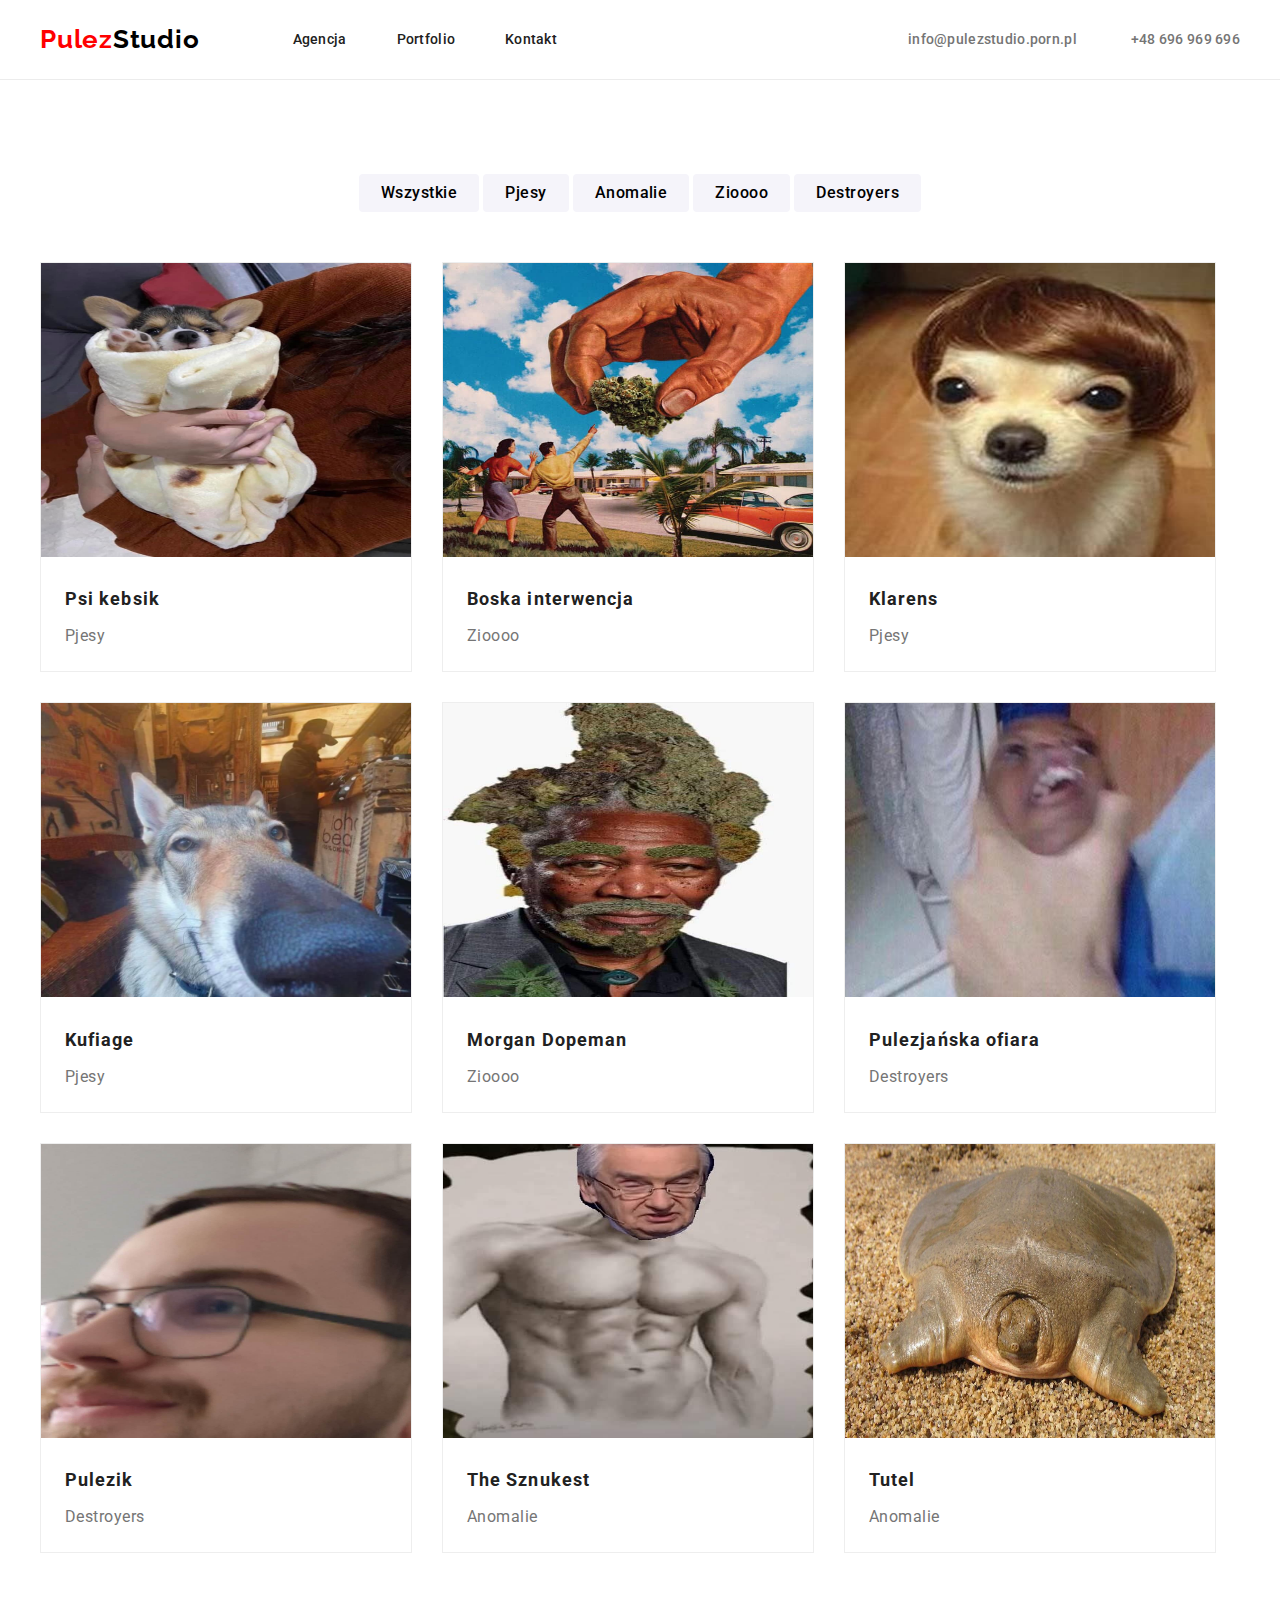
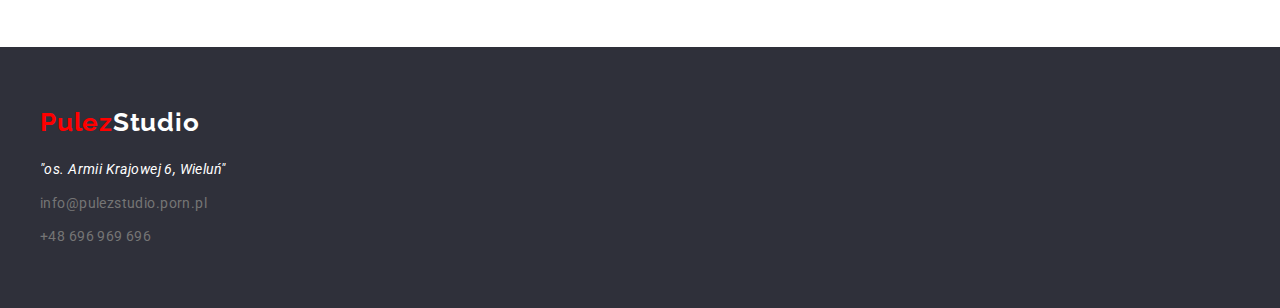
==== portfolio.html @ 6af552ae "previous hw copied" ====
<!DOCTYPE html>
<html lang="pl">
    <head>
        <meta charset="utf-8">
        <meta http-equiv="X-UA-Compatible" content="IE=edge">
        <meta name="viewport" content="width=device-width, initial-scale=1.0">
        <title>Portfolio</title>
        <link rel="stylesheet" href="https://cdnjs.cloudflare.com/ajax/libs/modern-normalize/2.0.0/modern-normalize.min.css">
        <link rel="stylesheet" href="./css/styles.css">
        <title>Studio</title>
        <link rel="preconnect" href="https://fonts.googleapis.com">
        <link rel="preconnect" href="https://fonts.gstatic.com" crossorigin>
        <link href="https://fonts.googleapis.com/css2?family=Raleway:wght@700&family=Roboto:wght@400;500;700;900&display=swap" rel="stylesheet">
    </head>
    <body>
        <header class="header">
            <div class="container container_header">
                <a class="logo_pulez" href="/">Pulez<span class="logo_studio">Studio</span></a>
            <nav class="header_nav">
                <ul>
                    <li class="header_li--horizontal header_nav--right-pad">
                        <a href="./index.html" class="link" >Agencja</a>
                    </li>
                    <li class="header_li--horizontal header_nav--right-pad">
                        <a href="./portfolio.html" class="link" >Portfolio</a>
                    </li>
                    <li class="header_li--horizontal">
                        <a href="/" class="link" >Kontakt</a>
                    </li>
                </ul>
            </nav>
                <ul>
                    <li class="header_li--horizontal header_contact--right-pad">
                        <a href="mailto:info@pulezstudio.porn.pl" class="contact">info@pulezstudio.porn.pl</a>
                    </li>
                    <li class="header_li--horizontal">
                        <a href="tel:+48696969696" class="contact">+48 696 969 696</a>
                    </li>
                </ul>
            </div>
        </header>
        <main>
            <section class="section portfolio-masterpieces">
                <div class="container container_portfolio">
                <ul class="portfolio_buttons">
                    <li class="buttons_li--horizontal">
                        <button type="button" class="button-filter">Wszystkie</button> 
                    </li>
                    <li class="buttons_li--horizontal">
                        <button type="button" class="button-filter">Pjesy</button>
                    </li>
                    <li class="buttons_li--horizontal">
                        <button type="button" class="button-filter">Anomalie</button>
                    </li>
                    <li class="buttons_li--horizontal">
                        <button type="button" class="button-filter">Zioooo</button>
                    </li>
                    <li class="buttons_li--horizontal">
                        <button type="button" class="button-filter">Destroyers</button>
                    </li>
                </ul>
                <ul class="container portfolio-grid">
                    <li class="portfolio_grid-card--li">
                        <figure class="portfolio_grid-card">
                            <img src="./images/kebs.jpg" alt="kebab dog" height="294" width="370">
                            <figcaption>
                                <h3>Psi kebsik</h3>
                                <p>Pjesy</p>
                            </figcaption>
                        </figure>
                    </li>
                    <li class="portfolio_grid-card--li">
                        <figure class="portfolio_grid-card">
                            <img src="./images/god's dope.jpg" alt="hand of rastafarian's god" height="294" width="370">
                            <figcaption>
                                <h3>Boska interwencja</h3>
                                <p>Zioooo</p>
                            </figcaption>
                        </figure>
                    </li>
                    <li class="portfolio_grid-card--li">
                        <figure class="portfolio_grid-card">
                            <img src="./images/klarens.jpg" alt="real gentleman doggo" height="294" width="370">
                            <figcaption>
                                <h3>Klarens</h3>
                                <p>Pjesy</p>
                            </figcaption>
                        </figure>
                    </li>
                    <li class="portfolio_grid-card--li">
                        <figure class="portfolio_grid-card">
                            <img src="./images/kufiage.jpg" alt="real kufiage" height="294" width="370">
                            <figcaption>
                                <h3>Kufiage</h3>
                                <p>Pjesy</p>
                            </figcaption>
                        </figure>
                    </li>
                    <li class="portfolio_grid-card--li">
                        <figure class="portfolio_grid-card">
                            <img src="./images/Marifreeman.jpg" alt="Morgan Freeman but doped" height="294" width="370">
                            <figcaption>
                                <h3>Morgan Dopeman</h3>
                                <p>Zioooo</p>
                            </figcaption>
                        </figure>
                    </li>
                    <li class="portfolio_grid-card--li">
                        <figure class="portfolio_grid-card">
                            <img src="./images/pulez rage.jpg" alt="what does the Pulez see" height="294" width="370">
                            <figcaption>
                                <h3>Pulezjańska ofiara</h3>
                                <p>Destroyers</p>
                            </figcaption>
                        </figure>
                    </li>
                    <li class="portfolio_grid-card--li">
                        <figure class="portfolio_grid-card">
                            <img src="./images/pulezik.jpg" alt="real devourer of humankind" height="294" width="370">
                            <figcaption>
                                <h3>Pulezik</h3>
                                <p>Destroyers</p>
                            </figcaption>
                        </figure>
                    </li>
                    <li class="portfolio_grid-card--li">
                        <figure class="portfolio_grid-card">
                            <img src="./images/samolocik.jpg" alt="The sznukest man" height="294" width="370">
                            <figcaption>
                                <h3>The Sznukest</h3>
                                <p>Anomalie</p>
                            </figcaption>
                        </figure>
                    </li>
                    <li class="portfolio_grid-card--li">
                        <figure class="portfolio_grid-card">
                            <img src="./images/tutel.jpg" alt="Tutel in the neighbourhood" height="294" width="370">
                            <h3>Tutel</h3>
                            <p>Anomalie</p>
                        </figure>
                    </li>
                </ul>
                </div>
            </section>
        </main>
        <footer class="footer">
            <div class="container container_footer">
                <a class="logo_pulez footer_logo--bot-marg" href="/">Pulez<span class="logo_studio">Studio</span></a>
                <address class="footer_li-address--bot-marg">
                    "os. Armii Krajowej 6, Wieluń"
                </address>
                <ul class="fuck-dots">
                    <li class="footer_li-address--bot-marg">
                        <a href="mailto:info@pulezstudio.porn.pl" class="contact">info@pulezstudio.porn.pl</a>
                    </li>
                    <li>
                        <a href="tel:+48696969696" class="contact">+48 696 969 696</a>
                    </li>
                </ul>
            </div>
        </footer>
    </body>
</html>
---- css/styles.css ----
:root {
    --font-color:#212121;
    --font-color-secondary:#757575;
    --highlighted-element: #2196F3;
    --for-darker-bg: #FFFFFF;
}

/* general styling */
body {
    font-family: 'Roboto', sans-serif;
    color: var(--font-color);
}
h1,
h2,
h3,
p,
ul,
figure {
    margin: 0;
    padding: 0;
    border: 0;
}
.container {
    display: flex;
    max-width: 1200px;
    margin: 0 auto;
    width: 100%;
}
.section {
    padding-top: 94px;
    padding-bottom: 94px;
}
.link {
    color: var(--font-color);
    font-size: 14px;
    font-weight: 500;
    line-height: 1.14;
    letter-spacing: 0.02em;
    text-align: left;
    text-decoration: none;
}
.link:focus,
.link:hover {
    color: var(--highlighted-element)
}
.contact:focus,
.contact:hover {
    color: var(--highlighted-element);
}

/* header styling*/
.header {
    border-bottom: 1px solid #ECECEC;
    background-color: #FFFFFF;
}
.container_header {
    justify-content: space-between;
    padding-top: 24px;
    padding-bottom: 24px;
    align-items: center;
}
.logo_pulez {
    font-family: Raleway;
    font-size: 26px;
    font-weight: 700;
    line-height: 1.19;
    letter-spacing: 0.03em;
    text-align: left;
    color: red;
    text-decoration: none;
    margin-right: 93px;
}
.header .logo_studio {
    color:#000000;
}
.header_nav {
    flex-grow: 2;
}
.header_li--horizontal {
    display: inline-block;
}
.header_nav--right-pad {
    padding-right: 46px;
}
.header_contact--right-pad {
    padding-right: 50px;
}
.contact {
    color: var(--font-color-secondary);
    font-size: 14px;
    font-weight: 500;
    line-height: 1.14;
    letter-spacing: 0.02em;
    text-align: left;
    text-decoration: none;
}

/* order styling */
.container_order {
    flex-direction: column;
    align-items: center;
}
.index-solution {
    background-color: #2F303A
}
.index-solution h1 {
    color:var(--for-darker-bg);
    font-size: 44px;
    font-weight: 900;
    line-height: 1.36;
    letter-spacing: 0.06em;
    text-align: center;
    margin-top: 106px;
    }
.button--order {
    color:var(--for-darker-bg);
    background-color:var(--highlighted-element);
    font-size: 16px;
    font-weight: 700;
    line-height: 1.88;
    letter-spacing: 0.06em;
    text-align: center;
    cursor: pointer;
    margin-top: 30px;
    border-style: none;
    border-radius: 4px;
    padding: 10px 42px;
    margin-bottom: 106px;
}

/* cipsun styling */
.cipsun--horizontal {
    display: inline-block;
}
.cipsun_h3 {
    font-size: 14px;
    font-weight: 700;
    line-height: 1.14;
    letter-spacing: 0.03em;
    text-align: left;
    margin-bottom: 10px;    
}
.cipsun_p {
    color:var(--font-color-secondary);
    font-size: 14px;
    line-height: 1.71;
    letter-spacing: 0.03em;
    text-align: left;
    inline-size: 270px;
}
.cipsun_p--right-pad {
    margin-right: 30px;
}

/* crackheads styling */
.container_crackheads {
    flex-direction: column;
    text-align: center;
}
.crackheads_h2 {
    font-size: 36px;
    font-weight: 700;
    line-height: 1.17;
    letter-spacing: 0.03em;
    margin-bottom: 50px;
}
.crackheads_img--horizontal {
    display: inline-block;
}
.crackhead_img--right-marg {
margin-right: 30px;
}
/* team styling */
.team {
    background-color:#F5F4FA;
}
.container_team {
    flex-direction: column;
}
.team_img--horizontal {
    display: inline-block;
}
.team_img--right-marg {
    margin-right: 30px;
}
.team_h2 {
    font-size: 36px;
    font-weight: 700;
    line-height: 1.17;
    letter-spacing: 0.03em;
    text-align: center;
    margin-bottom: 50px;
}
.team_h3 {
    font-size: 16px;
    font-weight: 500;
    line-height: 1.19;
    letter-spacing: 0.03em;
    text-align: center;
    padding-bottom: 10px;
    padding-top: 30px;
}
.team_p {
    color: var(--font-color-secondary);
    font-size: 16px;
    line-height: 1.19;
    letter-spacing: 0.03em;
    text-align: center;
    padding-bottom: 30px;
}
.team_window {
    background-color: var(--for-darker-bg);
    border-radius: 0px 0px 4px 4px;
    box-shadow: 0px 2px 1px 0px #00000033, 0px 1px 1px 0px #00000024, 0px 1px 3px 0px #0000001F;
}
/* footer styling */
.footer .logo_studio {
    color: var(--for-darker-bg);
}
.footer {
background-color: #2F303A;
}
.footer_logo--bot-marg {
    margin-bottom: 20px;
}
.footer_li-address--bot-marg {
    margin-bottom: 9px;
}
.container_footer {
    flex-direction: column;
    padding-top: 60px;
    padding-bottom: 60px;
}
.footer address {
    color: var(--for-darker-bg);
    font-size: 14px;
    font-weight: 400;
    line-height: 1.71;
    letter-spacing: 0.03em;
    text-align: left;    
 }
.footer .contact {
    font-weight: 400;
    line-height: 24px;
    letter-spacing: 0.03em;
    text-align: left;
}
.fuck-dots {
    list-style: none;
}

/* PORTFOLIO */
.button-filter {
    font-size: 16px;
    font-weight: 500;
    line-height: 1.63;
    letter-spacing: 0.03em;
    text-align: center;
    background-color:#F5F4FA;
    border-style: none;
    border-radius: 4px;
    padding: 6px 22px;
}
.button-filter:hover,
.button-filter:focus {
  cursor: pointer;
  background-color: var(--highlighted-element);
  color: var(--for-darker-bg);
}
.container_portfolio {
    flex-direction: column;
    align-items: center;
}
.portfolio_buttons {
    margin-bottom: 50px;
}
.buttons_li--horizontal {
    display: inline-block;
}
.portfolio-grid {
    flex-wrap: wrap;
    gap: 30px;
    list-style: none;
}
.portfolio_grid-card {
    background: #ffffff;
    border: 1px solid #eeeeee;
}
.portfolio_grid-card--li {
    flex-basis: calc((100% - 90px) / 3);
}
.portfolio-masterpieces h3 {
    font-size: 18px;
    font-weight: 700;
    line-height: 2;
    letter-spacing: 0.06em;
    text-align: left;
    padding-top: 20px;
    padding-bottom: 4px;
    padding-left: 24px;
}
.portfolio-masterpieces p {
    font-size: 16px;
    line-height: 1.88;
    letter-spacing: 0.03em;
    text-align: left;
    color: var(--font-color-secondary);
    padding-bottom: 20px;
    padding-left: 24px;
}
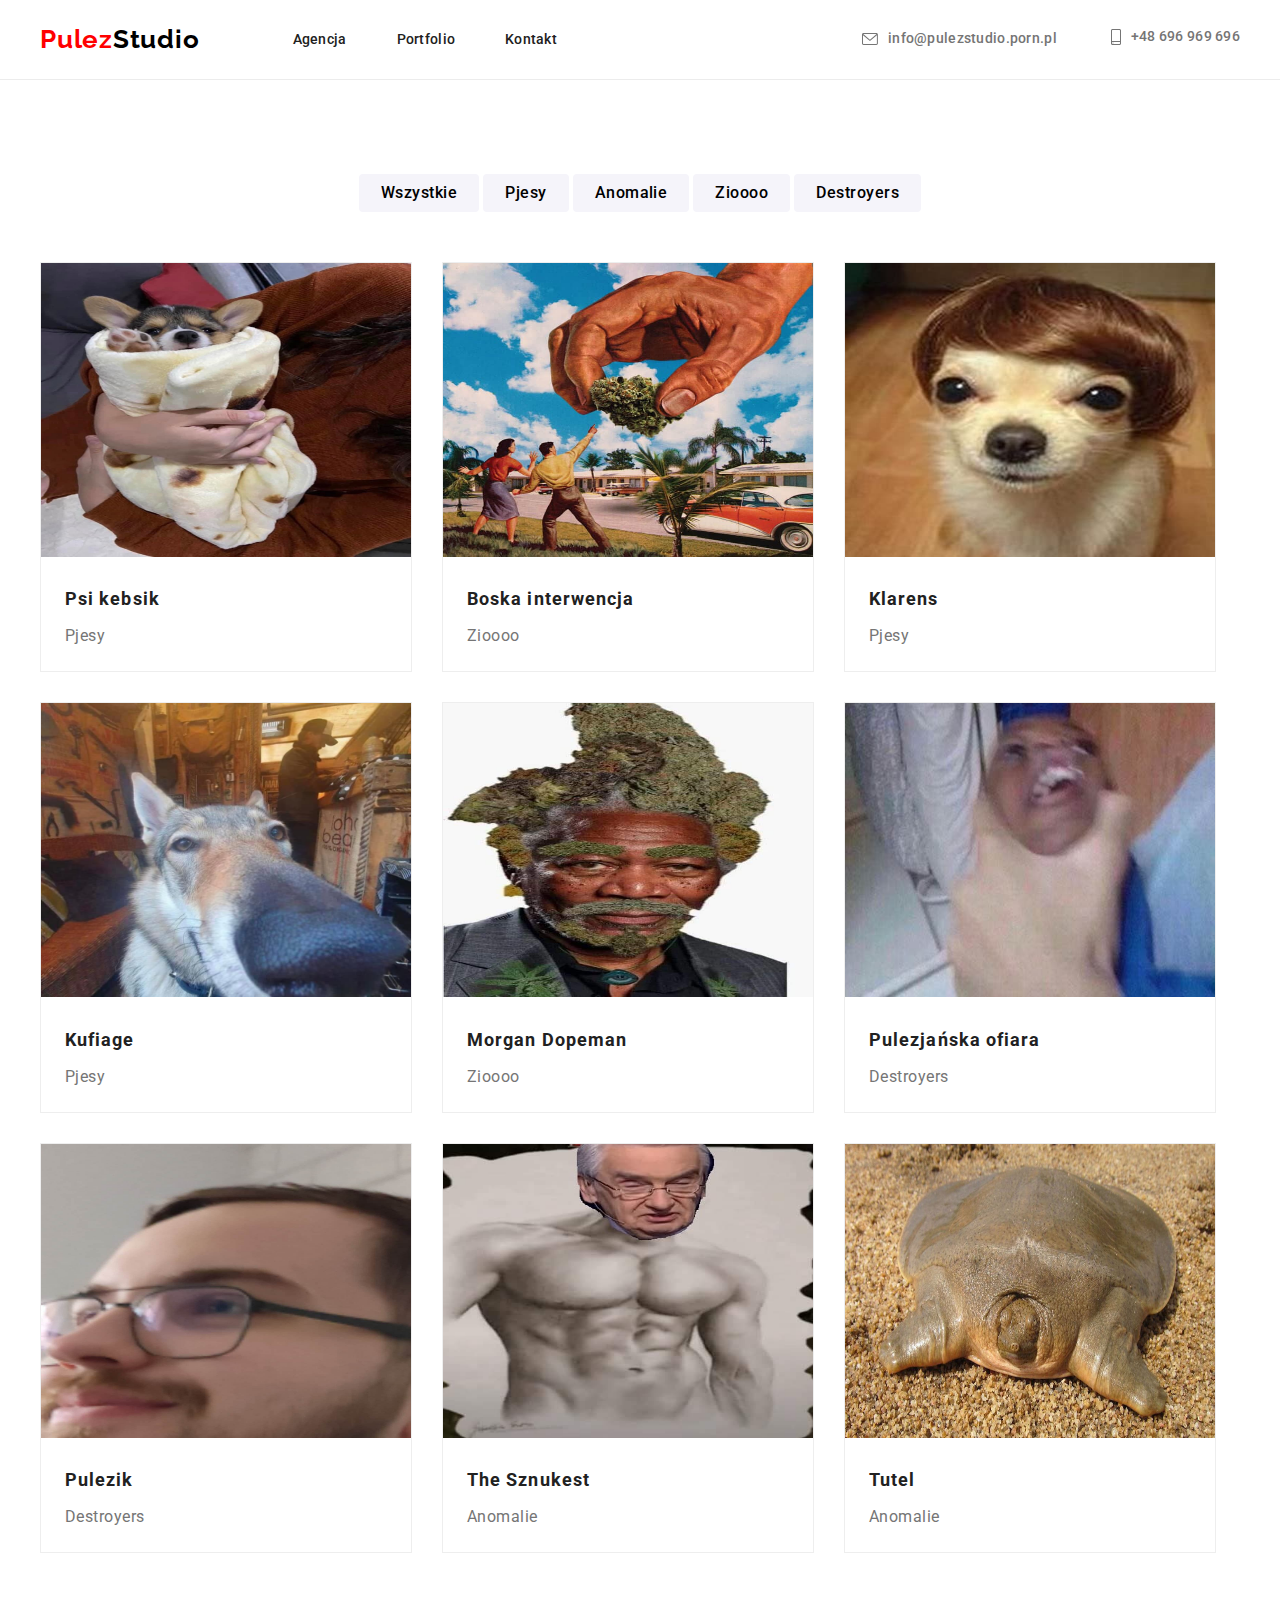
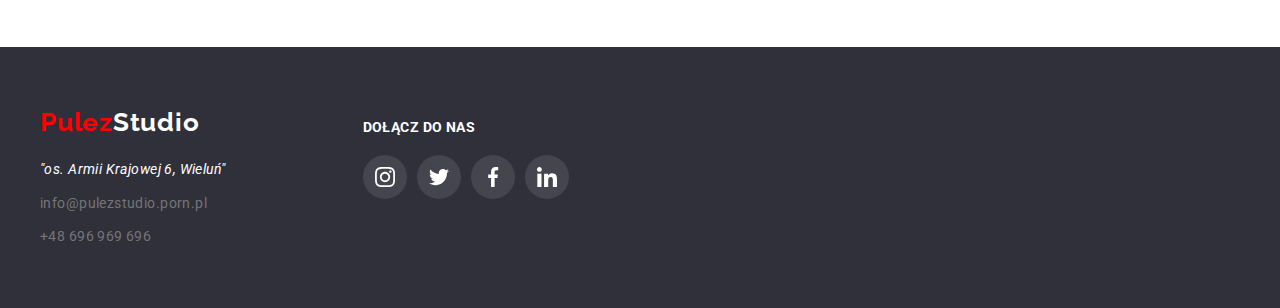
==== commit c8ee3bef: "portfolio-btns and cards--shadows added, end of hw04" ====
--- a/portfolio.html
+++ b/portfolio.html
@@ -31,10 +31,20 @@
             </nav>
                 <ul>
                     <li class="header_li--horizontal header_contact--right-pad">
-                        <a href="mailto:info@pulezstudio.porn.pl" class="contact">info@pulezstudio.porn.pl</a>
+                        <a href="mailto:info@pulezstudio.porn.pl" class="contact">
+                        <svg class="header_icon" width="16" height="12">
+                            <use href="./images/icons.svg#icon-envelope-2"></use>
+                        </svg>
+                        info@pulezstudio.porn.pl
+                        </a>
                     </li>
                     <li class="header_li--horizontal">
-                        <a href="tel:+48696969696" class="contact">+48 696 969 696</a>
+                        <a href="tel:+48696969696" class="contact">
+                            <svg class="header_icon" width="10" height="16">
+                                <use href="./images/icons.svg#icon-smartphone"></use>
+                            </svg>
+                            +48 696 969 696
+                        </a>
                     </li>
                 </ul>
             </div>
@@ -144,9 +154,10 @@
             </section>
         </main>
         <footer class="footer">
-            <div class="container container_footer">
-                <a class="logo_pulez footer_logo--bot-marg" href="/">Pulez<span class="logo_studio">Studio</span></a>
-                <address class="footer_li-address--bot-marg">
+            <div class="container">
+                <div class="container_footer">
+                <a class="logo_pulez" href="/">Pulez<span class="logo_studio">Studio</span></a>
+                <address class="footer_li-address--bot-marg footer_li-adress--top-marg">
                     "os. Armii Krajowej 6, Wieluń"
                 </address>
                 <ul class="fuck-dots">
@@ -157,6 +168,32 @@
                         <a href="tel:+48696969696" class="contact">+48 696 969 696</a>
                     </li>
                 </ul>
+                </div>
+                <div class="container_footer">
+                    <h3 class="footer_h3">DOŁĄCZ DO NAS</h3>
+                    <div class="socials">
+                        <a href="https://www.instagram.com/" target="_blank" rel="noopener noreferrer" class="footer_socials_link">
+                            <svg class="team_icons">
+                                <use href="./images/icons.svg#icon-instagram-2"></use>
+                            </svg>
+                        </a>
+                        <a href="https://twitter.com/" target="_blank" rel="noopener noreferrer" class="footer_socials_link">
+                            <svg class="team_icons">
+                                <use href="./images/icons.svg#icon-twitter-1"></use>
+                            </svg>
+                        </a>
+                        <a href="https://www.facebook.com/" target="_blank" rel="noopener noreferrer" class="footer_socials_link">
+                            <svg class="team_icons">
+                                <use href="./images/icons.svg#icon-facebook-1"></use>
+                            </svg>
+                        </a>
+                        <a href="https://pl.linkedin.com/" target="_blank" rel="noopener noreferrer" class="footer_socials_link">
+                            <svg class="team_icons">
+                                <use href="./images/icons.svg#icon-linkedin-1"></use>
+                            </svg>
+                        </a>
+                    </div>
+                </div>
             </div>
         </footer>
     </body>
--- a/css/styles.css
+++ b/css/styles.css
@@ -3,6 +3,8 @@
     --font-color-secondary:#757575;
     --highlighted-element: #2196F3;
     --for-darker-bg: #FFFFFF;
+    --inactive-element:#AFB1B8;
+
 }
 
 /* general styling */
@@ -86,13 +88,21 @@
     padding-right: 50px;
 }
 .contact {
+    display: flex;
     color: var(--font-color-secondary);
     font-size: 14px;
     font-weight: 500;
     line-height: 1.14;
     letter-spacing: 0.02em;
-    text-align: left;
+    align-items: center;
     text-decoration: none;
+}
+.header_icon {
+    margin-right: 10px;
+}
+.header_icon:hover,
+.header_icon:focus {
+    color: var(--highlighted-element);
 }
 
 /* order styling */
@@ -101,7 +111,11 @@
     align-items: center;
 }
 .index-solution {
-    background-color: #2F303A
+    background-color: #2F303A;
+    background-image: url(../images/Img\ Overlay.png) ,url(../images/1600x600-indyjskie.jpg);
+    background-size: 1600px 100% 600px 100%;
+    background-repeat: no-repeat, no-repeat;
+    background-position: 50% 50%, 50% 50%;
 }
 .index-solution h1 {
     color:var(--for-darker-bg);
@@ -109,9 +123,10 @@
     font-weight: 900;
     line-height: 1.36;
     letter-spacing: 0.06em;
-    text-align: center;
+    text-align:center;
     margin-top: 106px;
-    }
+}
+
 .button--order {
     color:var(--for-darker-bg);
     background-color:var(--highlighted-element);
@@ -148,8 +163,21 @@
     text-align: left;
     inline-size: 270px;
 }
-.cipsun_p--right-pad {
+.cipsun_ul--flex {
+    display: flex;
+}
+.cipsun--margin-right {
     margin-right: 30px;
+}
+.cipsun_icons--bg {
+    background: #F5F4FA;
+    border-radius: 4px;
+    margin-bottom: 30px;
+}
+.cipsun_icons {
+    width: 70px;
+    height: 70px;
+    margin: 25px 100px;
 }
 
 /* crackheads styling */
@@ -176,6 +204,7 @@
 }
 .container_team {
     flex-direction: column;
+    align-items: center;
 }
 .team_img--horizontal {
     display: inline-block;
@@ -206,13 +235,74 @@
     line-height: 1.19;
     letter-spacing: 0.03em;
     text-align: center;
-    padding-bottom: 30px;
 }
 .team_window {
     background-color: var(--for-darker-bg);
     border-radius: 0px 0px 4px 4px;
     box-shadow: 0px 2px 1px 0px #00000033, 0px 1px 1px 0px #00000024, 0px 1px 3px 0px #0000001F;
 }
+.socials {
+    display: flex;
+    justify-content: center;
+    gap: 10px;
+    width: 100%;
+}
+.socials--paddings {
+    padding-top: 16px;
+    padding-bottom: 30px;
+}
+.team_socials_link {
+    width: 44px;
+    height: 44px;
+    display: flex;
+    align-items: center;
+    justify-content: center;
+    border-radius: 50%;
+    color: var(--inactive-element)
+}
+.team_icons {
+    width: 20px;
+    height: 20px;
+}
+.team_socials_link:hover,
+.team_socials_link:focus {
+    color: var(--for-darker-bg);
+    background-color: var(--highlighted-element);
+}
+/* clients styling */
+.container_clients {
+    flex-direction: column;
+    align-items: center;
+}
+.clients_list {
+margin-top: 50px;
+display: flex;
+width: 100%;
+justify-content: space-between;
+}
+.clients_list_element {
+width: 170px;
+border: 1px solid var(--inactive-element);
+border-radius: 4px;
+color: var(--inactive-element);
+}
+.clients_logo {
+width: 106px;
+height: 60px;
+margin: 16px 32px;
+}
+.clients_h2 {
+font-size: 36px;
+font-weight: 700;
+line-height: 1.17;
+letter-spacing: 0.03em;
+text-align: center;
+}
+.clients_list_element:hover,
+.clients_list_element:focus {
+color: var(--highlighted-element);
+border-color: 1px solid var(--highlighted-element);
+}
 /* footer styling */
 .footer .logo_studio {
     color: var(--for-darker-bg);
@@ -220,16 +310,26 @@
 .footer {
 background-color: #2F303A;
 }
-.footer_logo--bot-marg {
-    margin-bottom: 20px;
-}
 .footer_li-address--bot-marg {
     margin-bottom: 9px;
 }
+.footer_li-adress--top-marg {
+    margin-top: 20px;
+}
 .container_footer {
-    flex-direction: column;
-    padding-top: 60px;
-    padding-bottom: 60px;
+    padding: 60px 0;
+    margin-right: 70px;
+}
+.footer_h3 {
+    font-family: Roboto;
+    font-size: 14px;
+    font-weight: 700;
+    line-height: 16px;
+    letter-spacing: 0.03em;
+    text-align: left;
+    color: var(--for-darker-bg);
+    padding-top: 12px;
+    margin-bottom: 20px;
 }
 .footer address {
     color: var(--for-darker-bg);
@@ -248,7 +348,21 @@
 .fuck-dots {
     list-style: none;
 }
-
+.footer_socials_link {
+    width: 44px;
+    height: 44px;
+    display: flex;
+    align-items: center;
+    justify-content: center;
+    border-radius: 50%;
+    color: var(--for-darker-bg);
+    background-color: #FFFFFF1A;
+}
+.footer_socials_link:hover,
+.footer_socials_link:focus {
+    color: var(--for-darker-bg);
+    background-color: var(--highlighted-element);
+}
 /* PORTFOLIO */
 .button-filter {
     font-size: 16px;
@@ -266,6 +380,10 @@
   cursor: pointer;
   background-color: var(--highlighted-element);
   color: var(--for-darker-bg);
+  box-shadow: 0px 2px 2px 0px #0000001F;
+  box-shadow: 0px 1px 2px 0px #00000014;
+  box-shadow: 0px 3px 1px 0px #0000001A;
+
 }
 .container_portfolio {
     flex-direction: column;
@@ -286,6 +404,12 @@
     background: #ffffff;
     border: 1px solid #eeeeee;
 }
+.portfolio_grid-card:hover,
+.portfolio_grid-card:focus {
+    box-shadow: 0px 1px 1px 0px #0000001F;
+    box-shadow: 0px 4px 4px 0px #0000000F;
+    box-shadow: 1px 4px 6px 0px #00000029;
+}
 .portfolio_grid-card--li {
     flex-basis: calc((100% - 90px) / 3);
 }
